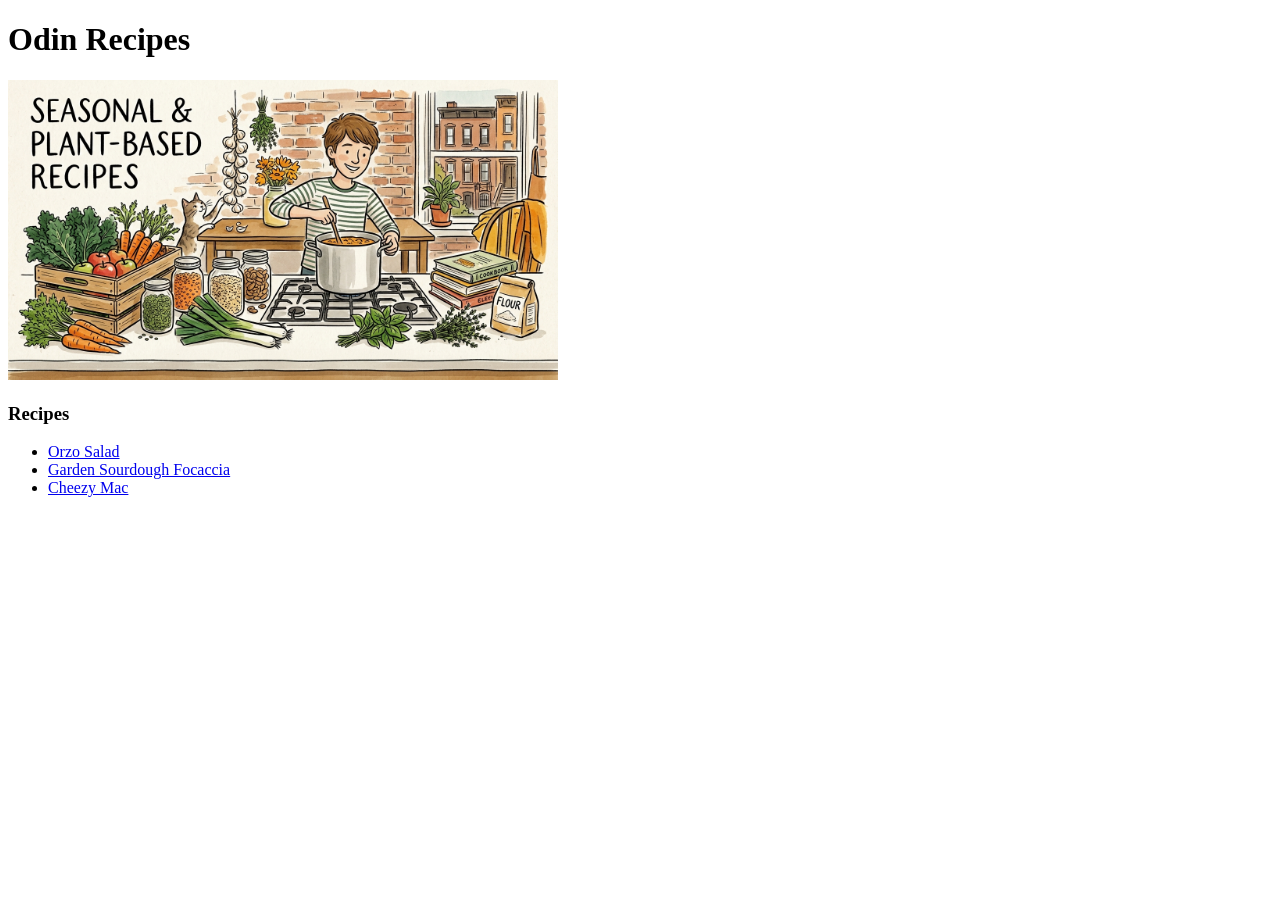
==== index.html @ c47fcfea "git commit -m "Add new recipes and update README"" ====
<!DOCTYPE html>
<html lang="en">

<head>
    <meta charset="utf-8">
    <title>Odin Recipes Project</title>
</head>
<body>
     <h1>Odin Recipes</h1>
    <img src="img/odin-recipes-sketch.png" height="300; width: auto" alt="Odin recipes sketch with a cat playing in the background.">
    <h3>Recipes</h3>
    <ul>
    <li><a href="recipes/orzo-salad.html">Orzo Salad</a></li>
    <li><a href="recipes/garden-sourdough-focaccia.html">Garden Sourdough Focaccia</a></li>
    <li><a href="recipes/cheezy-mac.html">Cheezy Mac</a></li>
    </ul>
</body>
</html>
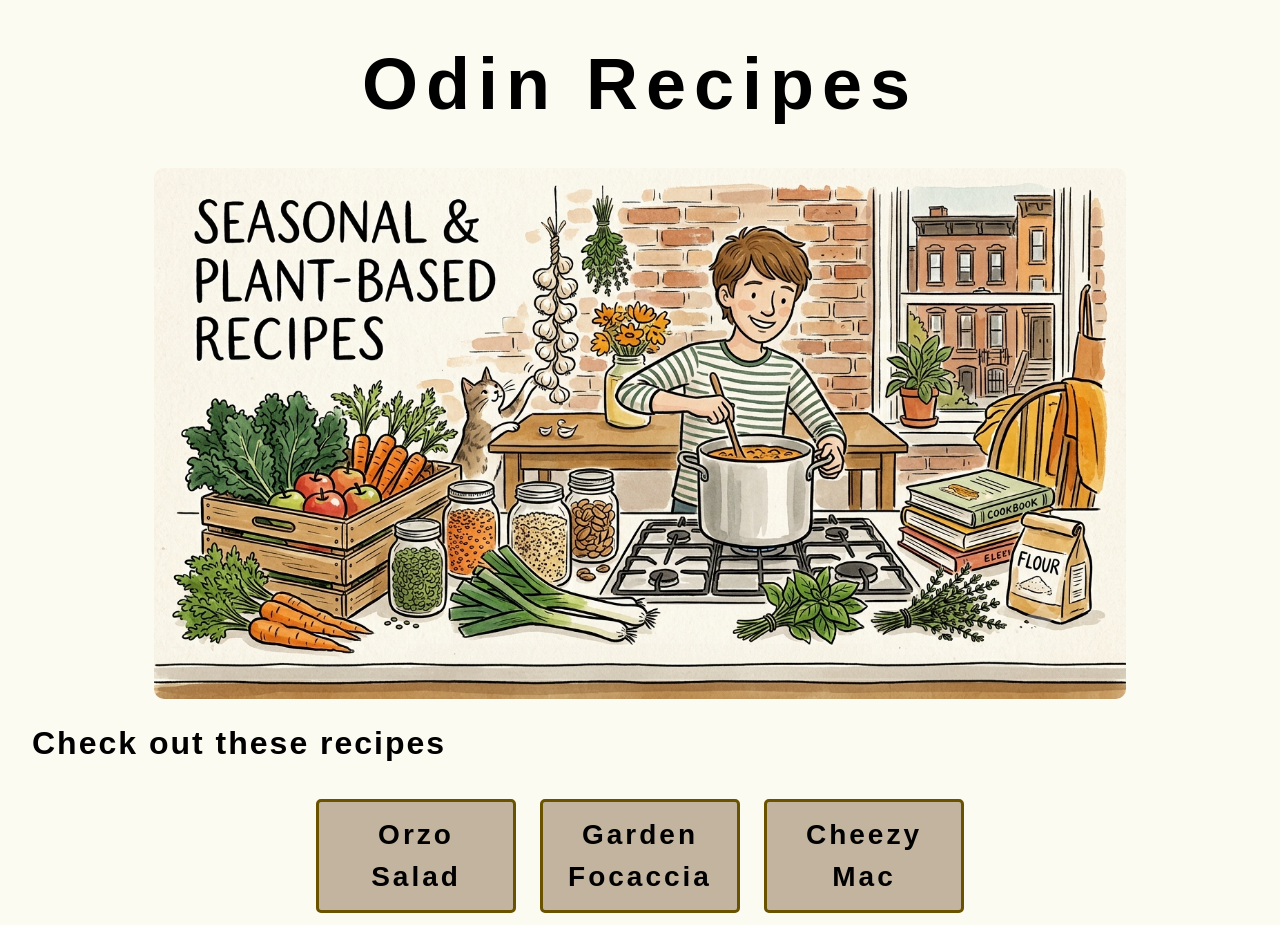
==== commit 597ae43c: "Intial CSS committ across all pages" ====
--- a/index.html
+++ b/index.html
@@ -4,15 +4,16 @@
 <head>
     <meta charset="utf-8">
     <title>Odin Recipes Project</title>
+    <link rel="stylesheet" href="style.css">
 </head>
 <body>
      <h1>Odin Recipes</h1>
-    <img src="img/odin-recipes-sketch.png" height="300; width: auto" alt="Odin recipes sketch with a cat playing in the background.">
-    <h3>Recipes</h3>
-    <ul>
-    <li><a href="recipes/orzo-salad.html">Orzo Salad</a></li>
-    <li><a href="recipes/garden-sourdough-focaccia.html">Garden Sourdough Focaccia</a></li>
-    <li><a href="recipes/cheezy-mac.html">Cheezy Mac</a></li>
-    </ul>
+    <img src="img/odin-recipes-sketch.png" alt="Odin recipes sketch with a cat playing in the background.">
+    <h3>Check out these recipes</h3>
+    <div class="container">
+    <div><a href="recipes/orzo-salad.html">Orzo Salad</a></div>
+    <div><a href="recipes/garden-sourdough-focaccia.html">Garden Focaccia</a></div>
+    <div><a href="recipes/cheezy-mac.html">Cheezy Mac</a></div>
+    </div>
 </body>
 </html>
--- a/style.css
+++ b/style.css
@@ -0,0 +1,190 @@
+* {
+    margin: 0;
+    padding: 0;
+    box-sizing: border-box;
+    background: #fcfbf2;
+    color:#000000;
+}
+
+h1,
+h2,
+h3,
+h4,
+h5,
+h6 {
+    font-family: 'Noto Sans', sans-serif;
+    padding-top: 10px;
+    padding-bottom: 10px;
+}
+
+h3.recipe-page {
+    text-align: left;
+}
+
+h1 {
+    text-align: center;
+    font-size: 72px;
+    font-weight: 800;
+    padding: 30px;
+    letter-spacing: 8px;
+    text-decoration: none;
+}
+
+h2 {
+    text-align: center;
+    font-size: 56px;
+    letter-spacing: 5px;
+}
+
+h3 {
+    text-align: left;
+    font-size: 32px;
+    letter-spacing: 2px;
+    padding: 20px 0;
+}
+
+h4 {
+    text-align: left;
+    font-size: 24px;
+}
+h5 {
+    text-align: left;
+    font-size: 16px;
+    letter-spacing: 2px;
+    font-weight: 400;
+}
+h6 {
+    text-align: left;
+    font-size: 12px;
+    font-weight: 100;
+}
+
+p {
+    white-space: normal;
+}
+
+body {
+    font-family: 'Arial', san-serif;
+    font-size: 16px;
+    line-height: 1.5;
+    text-align: justify;
+    margin: 0 32px; /* 0 top/button 32 left/right */
+}
+
+em {
+    display: block;
+}
+
+p.footer {
+    font-size: 12px;
+    font-style: italic;
+    margin: 10px;
+    white-space: normal;
+    text-align: left;
+}
+
+.footer a {
+    padding-inline-start: 0;
+    text-decoration: underline;
+}
+
+img {
+    display: block;
+    height: auto;
+    max-width: 80%;
+    margin: auto;
+    border-radius: 10px;
+}
+
+.container > * {
+    border: 3px solid #6a5300;
+    background-color:#c3b4a0 ;
+    border-radius: 5px;
+    width: 200px;
+    height: auto;
+    padding: 12px;
+    margin: 12px;
+    font-size: 28px;
+    font-weight: bold;
+    white-space: normal;
+}
+
+.container > div > a {
+    display: block;
+    text-align: center;
+    background: inherit;
+    text-decoration: none;
+    color: inherit;
+    letter-spacing: 3px;
+}
+
+.container > div > a:hover {
+    background-color: #8a7358;
+    color: #fcfbf2;
+    cursor: pointer;
+}
+
+.container > div:hover {
+    background-color: #8a7358;
+}
+
+.container {
+    width: auto;
+    display: flex;
+    flex-flow: row wrap;
+    justify-content: center;
+}
+
+li {
+    display: list-item;
+    line-height: 1.5;
+}
+
+ul.time {
+    list-style-type: circle;
+    font-size: 16px;
+}
+
+#no-bullet {
+    list-style-type: none;
+}
+
+a {
+    text-decoration: none;
+}
+
+/*unvisited link*/
+a:link {
+    color: #000000;
+}
+
+/*visited link*/
+a:visited {
+    color: #4e414e;
+}
+
+/*mouse over link*/
+a:hover {
+    color: #3c673c;
+}
+
+/*selected link*/
+a:active {
+    color: #024302;
+}
+
+/* navbar */
+nav.navbar {
+    display: block;
+    padding: 20px;
+    font-size: 16px;
+    font-weight:400;
+    text-decoration: none;
+}
+
+nav.bottom {
+    padding: 20px;
+    text-decoration: underline;
+    font-size: 14px;
+    font-weight: bold;
+}
